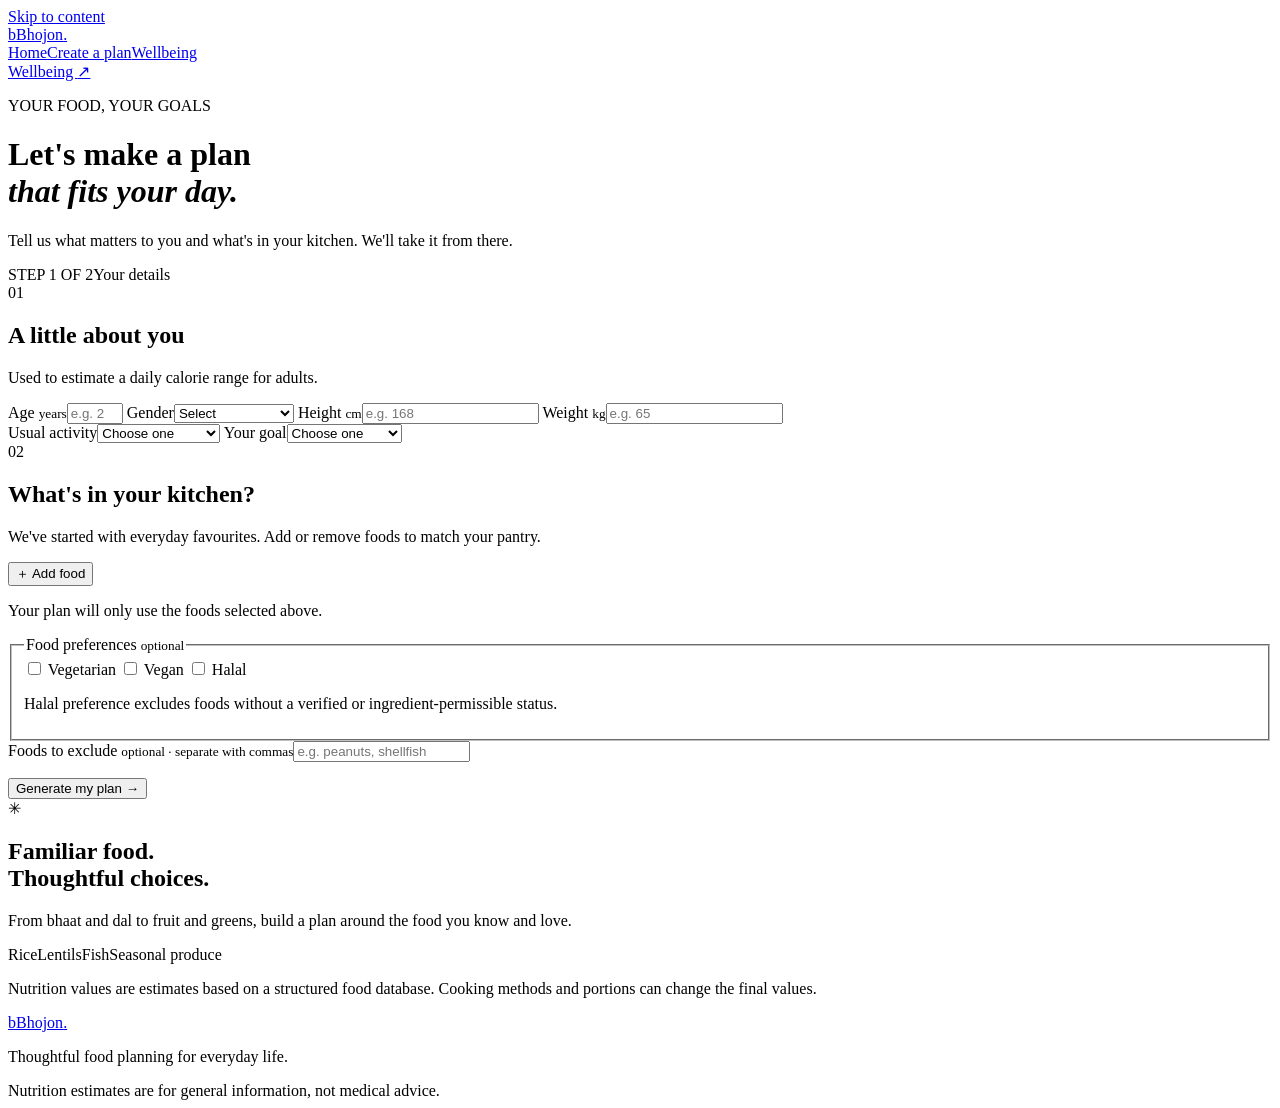
==== frontend/planner.html @ 087ee65d "Update project" ====
<!DOCTYPE html>
<html lang="en">
  <head>
    <meta charset="UTF-8" />
    <meta name="viewport" content="width=device-width, initial-scale=1.0" />
    <meta name="description" content="Create a personalized meal plan with foods you have at home." />
    <title>Create your plan — Bhojon</title>
    <link rel="stylesheet" href="/static/css/site.css" />
    <script src="/static/js/api.js" defer></script>
    <script src="/static/js/planner.js" defer></script>
  </head>
  <body>
    <a class="skip-link" href="#main-content">Skip to content</a>
    <header class="site-header">
      <a class="brand" href="/" aria-label="Bhojon home"><span class="brand-mark">b</span><span>Bhojon<span class="brand-dot">.</span></span></a>
      <nav class="main-nav" aria-label="Main navigation"><a href="/">Home</a><a class="active" href="/planner">Create a plan</a><a href="/wellbeing">Wellbeing</a></nav>
      <a class="button button-small button-outline header-action" href="/wellbeing">Wellbeing <span aria-hidden="true">↗</span></a>
    </header>

    <main id="main-content" class="page-width inner-page">
      <div class="page-intro">
        <div><p class="eyebrow">YOUR FOOD, YOUR GOALS</p><h1>Let's make a plan<br /><em>that fits your day.</em></h1><p>Tell us what matters to you and what's in your kitchen. We'll take it from there.</p></div>
        <div class="progress-label"><span>STEP 1 OF 2</span><span class="progress-track"><span></span></span><span>Your details</span></div>
      </div>

      <form id="profile-form" class="planner-layout">
        <div class="planner-main">
          <section class="form-card" aria-labelledby="profile-title">
            <div class="card-heading"><span class="section-number">01</span><div><h2 id="profile-title">A little about you</h2><p>Used to estimate a daily calorie range for adults.</p></div></div>
            <div class="form-grid">
              <label class="field"><span>Age <small>years</small></span><input name="age" type="number" min="18" max="120" required placeholder="e.g. 25" /></label>
              <label class="field"><span>Gender</span><select name="gender" required><option value="">Select</option><option value="female">Female</option><option value="male">Male</option><option value="other">Other</option><option value="prefer_not_to_say">Prefer not to say</option></select></label>
              <label class="field"><span>Height <small>cm</small></span><input name="height_cm" type="number" min="0.1" step="0.1" required placeholder="e.g. 168" /></label>
              <label class="field"><span>Weight <small>kg</small></span><input name="weight_kg" type="number" min="0.1" step="0.1" required placeholder="e.g. 65" /></label>
            </div>
            <div class="form-grid">
              <label class="field"><span>Usual activity</span><select name="activity_level" required><option value="">Choose one</option><option value="sedentary">Mostly sitting</option><option value="light">Light activity</option><option value="moderate">Moderate activity</option><option value="active">Active</option><option value="very_active">Very active</option></select></label>
              <label class="field"><span>Your goal</span><select name="health_goal" required><option value="">Choose one</option><option value="lose_weight">Lose weight</option><option value="maintain_weight">Maintain weight</option><option value="gain_weight">Gain weight</option></select></label>
            </div>
          </section>

          <section class="form-card" aria-labelledby="pantry-title">
            <div class="card-heading pantry-heading"><span class="section-number">02</span><div><h2 id="pantry-title">What's in your kitchen?</h2><p>We've started with everyday favourites. Add or remove foods to match your pantry.</p></div><button id="open-food-picker" class="button button-small button-outline add-food-button" type="button"><span aria-hidden="true">＋</span> Add food</button></div>
            <div id="selected-foods" class="selected-foods" aria-live="polite"></div>
            <p id="pantry-help" class="helper-text">Your plan will only use the foods selected above.</p>
            <fieldset class="choice-group">
              <legend>Food preferences <small>optional</small></legend>
              <div class="choice-list">
                <label class="choice"><input type="checkbox" name="food_preferences" value="vegetarian" /> Vegetarian</label>
                <label class="choice"><input type="checkbox" name="food_preferences" value="vegan" /> Vegan</label>
                <label class="choice"><input type="checkbox" name="food_preferences" value="halal" /> Halal</label>
              </div>
              <p class="helper-text">Halal preference excludes foods without a verified or ingredient-permissible status.</p>
            </fieldset>
            <label class="field exclude-field"><span>Foods to exclude <small>optional · separate with commas</small></span><input name="excluded_foods" type="text" placeholder="e.g. peanuts, shellfish" /></label>
          </section>
          <div class="form-submit-row"><p id="profile-status" class="form-status" role="status" aria-live="polite"></p><button id="submit-profile" class="button button-primary" type="submit">Generate my plan <span aria-hidden="true">→</span></button></div>
        </div>

        <aside class="planner-aside">
          <div class="aside-card"><span class="aside-icon">✳</span><h2>Familiar food.<br />Thoughtful choices.</h2><p>From bhaat and dal to fruit and greens, build a plan around the food you know and love.</p><div class="aside-tags"><span>Rice</span><span>Lentils</span><span>Fish</span><span>Seasonal produce</span></div></div>
          <p class="aside-note">Nutrition values are estimates based on a structured food database. Cooking methods and portions can change the final values.</p>
        </aside>
      </form>

      <dialog id="food-picker" class="food-dialog" aria-labelledby="picker-title">
        <div class="dialog-heading"><div><p class="eyebrow">YOUR PANTRY</p><h2 id="picker-title">Add foods</h2></div><button id="close-food-picker" class="icon-button" type="button" aria-label="Close food selector">×</button></div>
        <p class="helper-text">Search the food list and select everything you have available.</p>
        <label class="field"><span>Search foods</span><input id="food-search" type="search" placeholder="Try rice, fish or papaya" autocomplete="off" /></label>
        <div id="food-picker-options" class="food-picker-options" aria-live="polite"></div>
        <div class="dialog-actions"><span id="picker-status" class="form-status" role="status" aria-live="polite"></span><button id="add-selected-foods" class="button button-primary" type="button">Add selected foods</button></div>
      </dialog>
    </main>
    <footer class="site-footer page-width"><a class="brand footer-brand" href="/"><span class="brand-mark">b</span><span>Bhojon<span class="brand-dot">.</span></span></a><p>Thoughtful food planning for everyday life.</p><span>Nutrition estimates are for general information, not medical advice.</span></footer>
  </body>
</html>
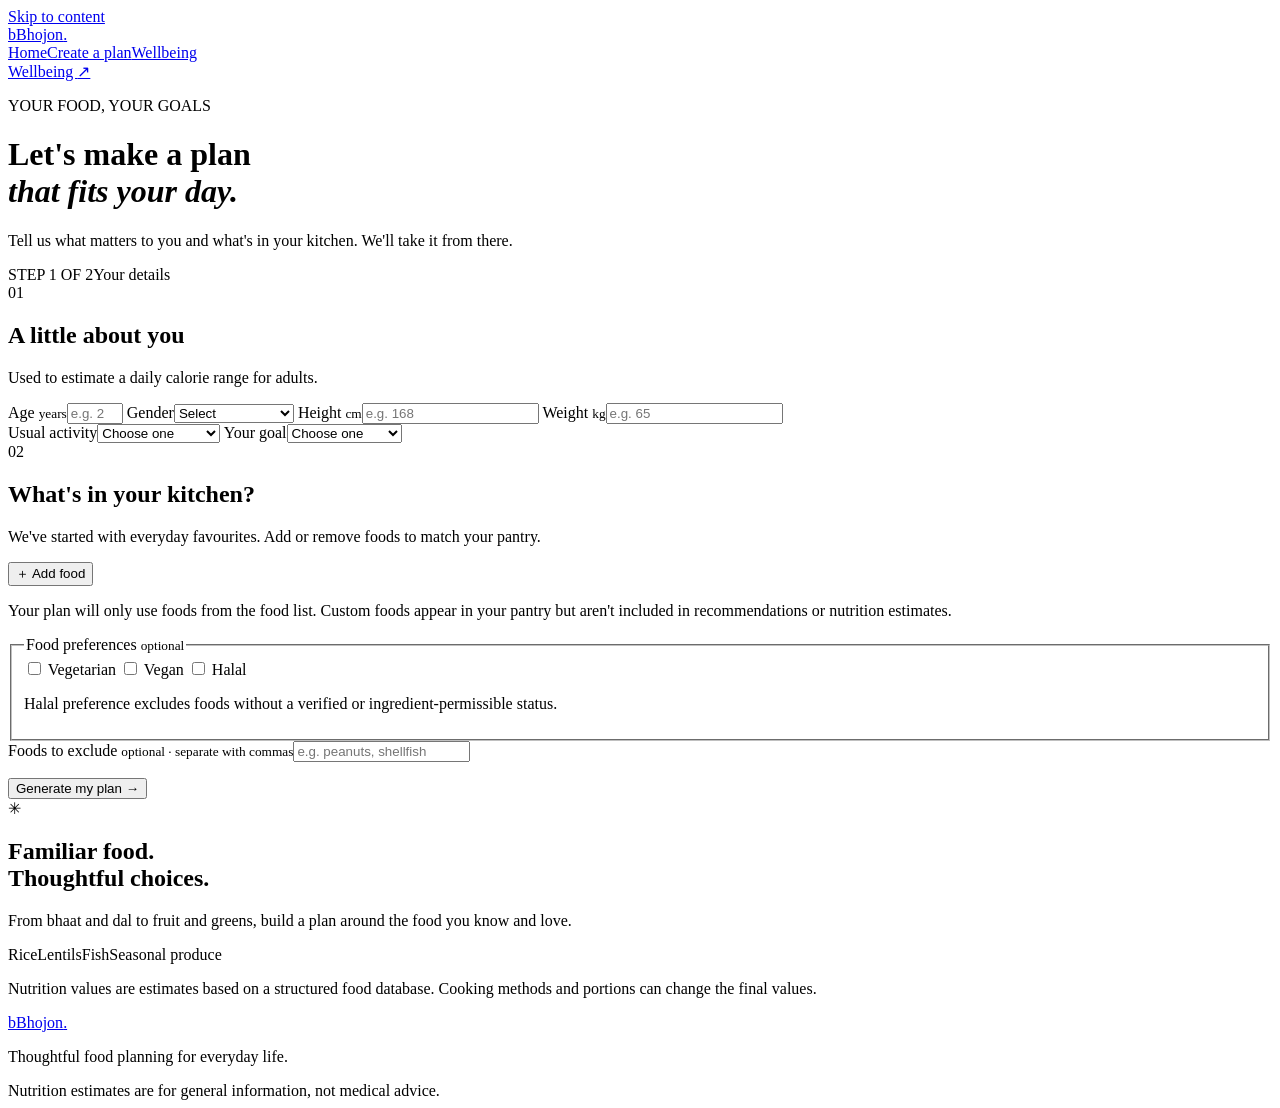
==== commit 73fa8249: "Update project" ====
--- a/frontend/planner.html
+++ b/frontend/planner.html
@@ -42,7 +42,7 @@
           <section class="form-card" aria-labelledby="pantry-title">
             <div class="card-heading pantry-heading"><span class="section-number">02</span><div><h2 id="pantry-title">What's in your kitchen?</h2><p>We've started with everyday favourites. Add or remove foods to match your pantry.</p></div><button id="open-food-picker" class="button button-small button-outline add-food-button" type="button"><span aria-hidden="true">＋</span> Add food</button></div>
             <div id="selected-foods" class="selected-foods" aria-live="polite"></div>
-            <p id="pantry-help" class="helper-text">Your plan will only use the foods selected above.</p>
+            <p id="pantry-help" class="helper-text">Your plan will only use foods from the food list. Custom foods appear in your pantry but aren't included in recommendations or nutrition estimates.</p>
             <fieldset class="choice-group">
               <legend>Food preferences <small>optional</small></legend>
               <div class="choice-list">
@@ -67,6 +67,11 @@
         <div class="dialog-heading"><div><p class="eyebrow">YOUR PANTRY</p><h2 id="picker-title">Add foods</h2></div><button id="close-food-picker" class="icon-button" type="button" aria-label="Close food selector">×</button></div>
         <p class="helper-text">Search the food list and select everything you have available.</p>
         <label class="field"><span>Search foods</span><input id="food-search" type="search" placeholder="Try rice, fish or papaya" autocomplete="off" /></label>
+        <form id="custom-food-form">
+          <label class="field"><span>Add a food not listed</span><span class="custom-food-entry"><input id="custom-food-name" type="text" maxlength="80" placeholder="Enter a food name" autocomplete="off" /><button class="button button-small button-outline" type="submit">Add</button></span></label>
+        </form>
+        <p id="custom-food-status" class="form-status" role="status" aria-live="polite"></p>
+        <p class="helper-text">Custom foods are shown in your pantry, but aren't included in meal recommendations or nutrition estimates.</p>
         <div id="food-picker-options" class="food-picker-options" aria-live="polite"></div>
         <div class="dialog-actions"><span id="picker-status" class="form-status" role="status" aria-live="polite"></span><button id="add-selected-foods" class="button button-primary" type="button">Add selected foods</button></div>
       </dialog>
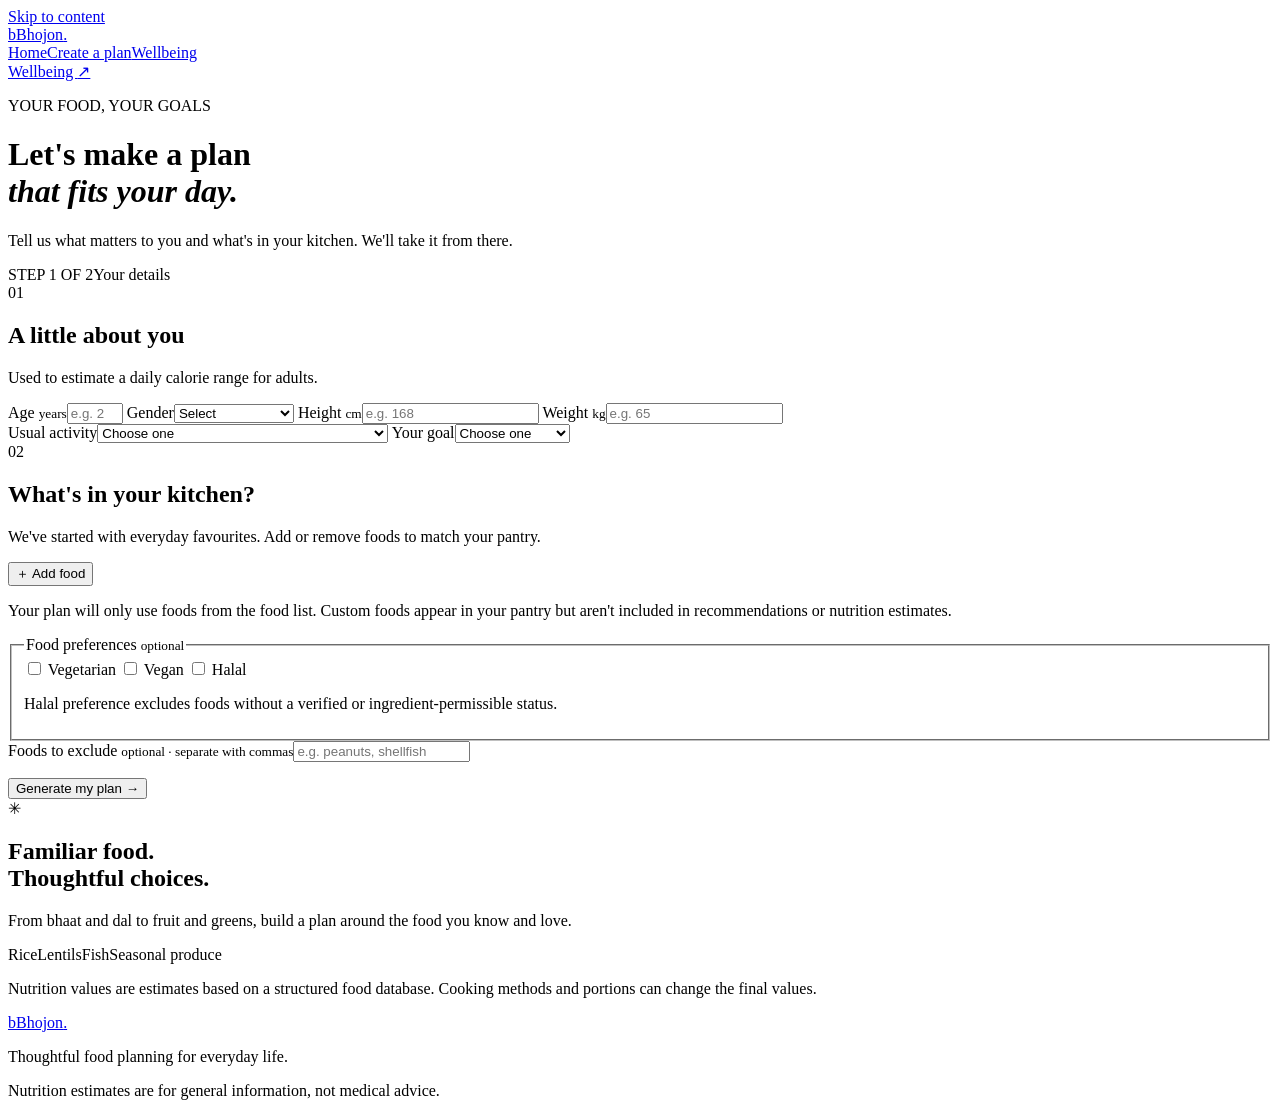
==== commit 82e34d4f: "Update project" ====
--- a/frontend/planner.html
+++ b/frontend/planner.html
@@ -34,7 +34,7 @@
               <label class="field"><span>Weight <small>kg</small></span><input name="weight_kg" type="number" min="0.1" step="0.1" required placeholder="e.g. 65" /></label>
             </div>
             <div class="form-grid">
-              <label class="field"><span>Usual activity</span><select name="activity_level" required><option value="">Choose one</option><option value="sedentary">Mostly sitting</option><option value="light">Light activity</option><option value="moderate">Moderate activity</option><option value="active">Active</option><option value="very_active">Very active</option></select></label>
+              <label class="field"><span>Usual activity</span><select name="activity_level" required><option value="">Choose one</option><option value="sedentary">Mostly sitting (little or no exercise)</option><option value="light">Light activity (easy exercise 1–3 days/week)</option><option value="moderate">Moderate activity (exercise 3–5 days/week)</option><option value="active">Active (hard exercise 6–7 days/week)</option><option value="very_active">Very active (intense training or a physical job)</option></select></label>
               <label class="field"><span>Your goal</span><select name="health_goal" required><option value="">Choose one</option><option value="lose_weight">Lose weight</option><option value="maintain_weight">Maintain weight</option><option value="gain_weight">Gain weight</option></select></label>
             </div>
           </section>
